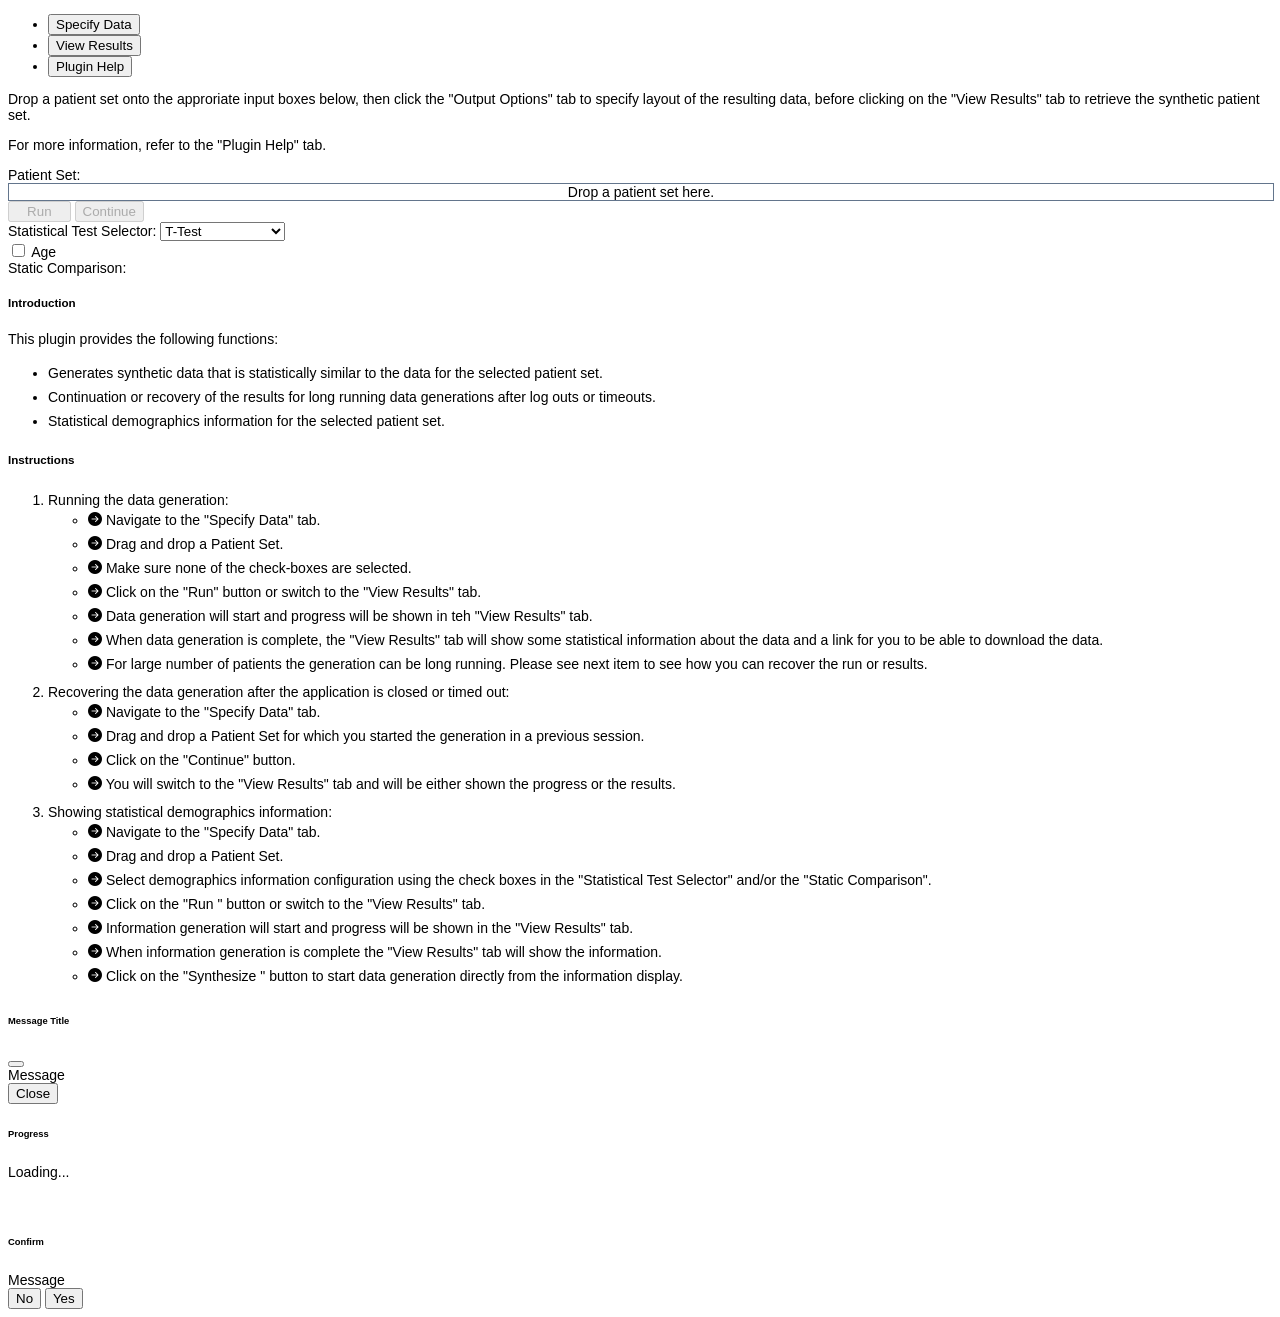
==== plugin/webclient-1.8.x/edu/pitt/dbmi/synth-data/index.html @ c056ba28 "Added comparison stats." ====
<!doctype html>
<html lang="en">
    <head>
        <meta charset="utf-8" />
        <meta name="viewport" content="width=device-width, initial-scale=1" />
        <title>The Synthetic Data Generator (SDG) Plugin</title>
        <link rel="stylesheet"  href="assets/bootstrap/css/bootstrap.min.css" />
        <link rel="stylesheet" href="assets/bootstrap-icons/bootstrap-icons.min.css" />
        <link rel="stylesheet" href="assets/c3code/c3.css" />
        <link rel="stylesheet" href="css/sythndata-main.css" />
        <script src="js/i2b2-loader.js"></script>
        <script src="js/sythndata-main.js"></script>
    </head>
    <body>
        <div class="py-4 px-4">
            <!-- tabs -->
            <ul class="nav nav-tabs mb-4" id="nav-tab" role="tablist">
                <li class="nav-item" role="presentation">
                    <button class="nav-link active" id="nav-data-tab" data-bs-toggle="tab" data-bs-target="#nav-data" type="button" role="tab"  aria-controls="nav-data" aria-selected="true">Specify Data</button>
                </li>
                <li class="nav-item" role="presentation">
                    <button class="nav-link disabled" id="nav-results-tab" data-bs-toggle="tab" data-bs-target="#nav-results" type="button" role="tab" aria-controls="nav-results" aria-selected="false">View Results</button>
                </li>
                <li class="nav-item" role="presentation">
                    <button class="nav-link" id="nav-help-tab" data-bs-toggle="tab" data-bs-target="#nav-help" type="button" role="tab" aria-controls="nav-help" aria-selected="false">Plugin Help</button>
                </li>
            </ul>
            <!-- end of tabs -->
            <!-- tab contents -->
            <div class="tab-content" id="nav-tab-content">
                <div class="tab-pane fade show active" id="nav-data" role="tabpanel" aria-labelledby="nav-data-tab">
                    <div class="row">
                        <div class="col-md-12">
                            <div class="border-bottom">
                                <p>Drop a patient set onto the approriate input boxes below, then click the "Output Options" tab to specify layout of the resulting data, before clicking on the "View Results" tab to retrieve the synthetic patient set.</p>
                                <p>For more information, refer to the "Plugin Help" tab.</p>
                            </div>
                        </div>
                    </div>
                    <div class="row mt-4">
                        <div class="col-8">
                            <form>
                                <div class="row">
                                    <div class="col-12">
                                        <div class="mb-3 p-3 bg-light">
                                            <label class="form-label">Patient Set:</label>
                                            <div class="input-group">
                                                <div class="form-control droptrgt p-2 text-bg-light" id="sythndata-psmaindiv">
                                                    <div id="psmaindiv-content">Drop a patient set here.</div>
                                                </div>
                                                <button class="btn btn-success" id="runQuery" type="button" disabled="disabled">&nbsp;&nbsp;&nbsp;Run&nbsp;&nbsp;&nbsp;</button>
                                                <button class="btn btn-primary" id="continueLast" type="button" disabled="disabled">Continue</button>
                                            </div>
                                        </div>
                                    </div>
                                </div>
                                <div class="row">
                                    <div class="col-4">
                                        <div class="mb-3 p-3 bg-light">
                                            <div class="mb-3">
                                                <label for="statTest" class="form-label fw-bold">Statistical Test Selector:</label>
                                                <select class="form-select" id="statTest" name="statTest" aria-label="Statistical test" >
                                                    <option value="t-test">T-Test</option>
                                                    <option value="chi-squared">Chi-Squared Test</option>
                                                    <option value="ks-test">Ks Test</option>
                                                    <option value="anova-test">ANOVA Test</option>
                                                </select>
                                            </div>
                                            <div class="form-check">
                                                <input class="form-check-input" id="statTestAge" type="checkbox" name="statTestAge" value="age" />
                                                <label class="form-check-label mt-1" for="statTestAge">Age</label>
                                            </div>
                                        </div>
                                    </div>
                                    <div class="col-3">
                                        <div class="p-3 bg-light">
                                            <label class="form-label fw-bold">Static Comparison:</label>
                                            <div id="staticCompCheck"></div>
                                        </div>
                                    </div>
                                </div>
                            </form>
                        </div>
                    </div>
                </div>
                <div class="tab-pane fade" id="nav-results" role="tabpanel" aria-labelledby="nav-results-tab">
                    <div class="row" id="progressStatus" style="display: none;">
                        <div class="col-md-12">
                            <h6>Please wait while the Synthetic Data Server creates your dataset.</h6>
                            <div class="progress" id="dataGenProgress" role="progressbar" aria-label="Generate data progress" aria-valuenow="10" aria-valuemin="0" aria-valuemax="100" style="height: 30px">
                                <div class="progress-bar fw-bold fs-6" id="dataGenProgressBar" style="width: 0">0%</div>
                            </div>
                        </div>
                    </div>
                    <div class="row" id="demographicStatus" style="display: none;">
                        <div class="col-md-12">
                            <h6>Stats about the source data of this query:</h6>
                            <div class="card">
                                <div class="card-header text-center">
                                    <h5 class="m-0" id="patientCounts">N(patients) size = {counts}</h5>
                                </div>
                                <div class="card-body">
                                    <div class="row">
                                        <div class="col-sm-6 pe-4" id="stat-test" style="display: none;">
                                            <h6 class="card-title fw-bold mb-2">Statistical Test</h6>
                                            <div id="stat-test-plot"></div>
                                        </div>
                                        <div class="col-sm-6 ps-4" id="stat-compare" style="display: none;">
                                            <h6 class="card-title fw-bold mb-2">Static Comparison Elements</h6>
                                            <div id="stat-compare-checks"></div>
                                        </div>
                                    </div>
                                </div>
                                <div class="card-footer text-center">
                                    <div class="mb-2" id="synth-actions">
                                        <button class="btn btn-success me-2" id="startSynth">Synthesize</button>
                                        <button class="btn btn-secondary" id="cancelSynth">Cancel</button>
                                    </div>
                                    All n sizes must be at least 100 to synthesize.
                                </div>
                            </div>
                        </div>
                    </div>
                </div>
                <div class="tab-pane fade" id="nav-help" role="tabpanel" aria-labelledby="nav-help-tab">
                    <div class="row">
                        <div class="col-md-12">
                            <h5 class="border-bottom">Introduction</h5>
                            This plugin provides the following functions:
                            <ul class="help-list">
                                <li>Generates synthetic data that is statistically similar to the data for the selected patient set.</li>
                                <li>Continuation or recovery of the results for long running data generations after log outs or timeouts.</li>
                                <li>Statistical demographics information for the selected patient set.</li>
                            </ul>
                        </div>
                    </div>
                    <div class="row">
                        <div class="col-md-12">
                            <h5 class="border-bottom">Instructions</h5>
                            <ol class="help-list">
                                <li>
                                    Running the data generation:
                                    <ul class="list-unstyled">
                                        <li><i class="bi bi-arrow-right-circle-fill text-primary"></i> Navigate to the "Specify Data" tab.</li>
                                        <li><i class="bi bi-arrow-right-circle-fill text-primary"></i> Drag and drop a Patient Set.</li>
                                        <li><i class="bi bi-arrow-right-circle-fill text-primary"></i> Make sure none of the check-boxes are selected.</li>
                                        <li><i class="bi bi-arrow-right-circle-fill text-primary"></i> Click on the "Run" button or switch to the "View Results" tab.</li>
                                        <li><i class="bi bi-arrow-right-circle-fill text-primary"></i> Data generation will start and progress will be shown in teh "View Results" tab.</li>
                                        <li><i class="bi bi-arrow-right-circle-fill text-primary"></i> When data generation is complete, the "View Results" tab will show some statistical information about the data and a link for you to be able to download the data.</li>
                                        <li><i class="bi bi-arrow-right-circle-fill text-primary"></i> For large number of patients the generation can be long running. Please see next item to see how you can recover the run or results.</li>
                                    </ul>
                                </li>
                                <li>
                                    Recovering the data generation after the application is closed or timed out:
                                    <ul class="list-unstyled">
                                        <li><i class="bi bi-arrow-right-circle-fill text-primary"></i> Navigate to the "Specify Data" tab.</li>
                                        <li><i class="bi bi-arrow-right-circle-fill text-primary"></i> Drag and drop a Patient Set for which you started the generation in a previous session.</li>
                                        <li><i class="bi bi-arrow-right-circle-fill text-primary"></i> Click on the "Continue" button.</li>
                                        <li><i class="bi bi-arrow-right-circle-fill text-primary"></i> You will switch to the "View Results" tab and will be either shown the progress or the results.</li>
                                    </ul>
                                </li>
                                <li>
                                    Showing statistical demographics information: 
                                    <ul class="list-unstyled">
                                        <li><i class="bi bi-arrow-right-circle-fill text-primary"></i> Navigate to the "Specify Data" tab.</li>
                                        <li><i class="bi bi-arrow-right-circle-fill text-primary"></i> Drag and drop a Patient Set.</li>
                                        <li><i class="bi bi-arrow-right-circle-fill text-primary"></i> Select demographics information configuration using the check boxes in the "Statistical Test Selector" and/or the "Static Comparison".</li>
                                        <li><i class="bi bi-arrow-right-circle-fill text-primary"></i> Click on the "Run " button or switch to the "View Results" tab.</li>
                                        <li><i class="bi bi-arrow-right-circle-fill text-primary"></i> Information generation will start and progress will be shown in the "View Results" tab.</li>
                                        <li><i class="bi bi-arrow-right-circle-fill text-primary"></i> When information generation is complete the "View Results" tab will show the information.</li>
                                        <li><i class="bi bi-arrow-right-circle-fill text-primary"></i> Click on the "Synthesize " button to start data generation directly from the information display.</li>
                                    </ul>
                                </li>
                            </ol>
                        </div>
                    </div>
                </div>
            </div>
            <!-- end of tab contents -->
        </div>
        <!-- end of page padding -->
        <!-- message modal -->
        <div class="modal fade" id="sythndata-message-modal" tabindex="-1" aria-labelledby="sythndata-message-modal-title" aria-hidden="true">
            <div class="modal-dialog">
                <div class="modal-content">
                    <div class="modal-header">
                        <h6 class="modal-title" id="sythndata-message-modal-title">Message Title</h6>
                        <button type="button" class="btn-close" data-bs-dismiss="modal" aria-label="Close"></button>
                    </div>
                    <div class="modal-body" id="sythndata-message-modal-message">Message</div>
                    <div class="modal-footer">
                        <button type="button" class="btn btn-primary" data-bs-dismiss="modal">Close</button>
                    </div>
                </div>
            </div>
        </div>
        <!-- end of message modal -->
        <!-- progress modal -->
        <div class="modal fade" id="sythndata-progress-modal" data-bs-backdrop="static" tabindex="-1" aria-labelledby="sythndata-progress-modal-title" aria-hidden="true">
            <div class="modal-dialog">
                <div class="modal-content">
                    <div class="modal-header">
                        <h6 class="modal-title" id="sythndata-progress-modal-title">Progress</h6>
                    </div>
                    <div class="modal-body">
                        <div class="text-center">
                            <div class="spinner-border text-primary" style="width: 3rem; height: 3rem;" role="status">
                                <span class="visually-hidden">Loading...</span>
                            </div>
                        </div>
                    </div>
                </div>
            </div>
        </div>
        <!-- end of progress modal -->
        <!-- confirm modal -->
        <div class="modal fade" id="sythndata-confirm-modal" data-bs-backdrop="static" tabindex="-1" aria-labelledby="sythndata-confirm-modal-title" aria-hidden="true">
            <div class="modal-dialog">
                <div class="modal-content">
                    <div class="modal-header">
                        <h6 class="modal-title" id="sythndata-confirm-modal-title">Confirm</h6>
                    </div>
                    <div class="modal-body" id="sythndata-confirm-modal-message">Message</div>
                    <div class="modal-footer">
                        <button id="modal-btn-no" type="button" class="btn btn-success" data-bs-dismiss="modal">No</button>
                        <button id="modal-btn-yes" type="button" class="btn btn-danger" data-bs-dismiss="modal" onclick="i2b2.sythndata.runQuery();">Yes</button>
                    </div>
                </div>
            </div>
        </div>
        <!-- end of confirm modal -->
        <script src="assets/jquery/jquery-3.6.3.min.js"></script>
        <script src="assets/bootstrap/js/bootstrap.bundle.min.js"></script>
        <script src="assets/d3code/d3.v3.js"></script>
        <script src="assets/c3code/c3.js"></script>
        <script src="js/sythndata-charts.js"></script>
    </body>
</html>
---- plugin/webclient-1.8.x/edu/pitt/dbmi/synth-data/assets/c3code/c3.css ----
/*-- Chart --*/

.c3 svg {
  font: 10px sans-serif;
}
.c3 path, .c3 line {
  fill: none;
  stroke: #000;
}
.c3 text {
  -webkit-user-select: none;
     -moz-user-select: none;
          user-select: none;
}

.c3-legend-item-tile,
.c3-xgrid-focus,
.c3-ygrid,
.c3-event-rect,
.c3-bars path {
  shape-rendering: crispEdges;
}

.c3-chart-arc path {
  stroke: #fff;

}
.c3-chart-arc text {
  fill: #fff;
  font-size: 13px;
}

/*-- Axis --*/

.c3-axis-x .tick {
}
.c3-axis-x-label {
}

.c3-axis-y .tick {
}
.c3-axis-y-label {
}

.c3-axis-y2 .tick {
}
.c3-axis-y2-label {
}

/*-- Grid --*/

.c3-grid line {
  stroke: #aaa;
}
.c3-grid text {
  fill: #aaa;
}
.c3-xgrid, .c3-ygrid {
  stroke-dasharray: 3 3;
}
.c3-xgrid-focus {
}

/*-- Text on Chart --*/

.c3-text {
}

.c3-text.c3-empty {
  fill: #808080;
  font-size: 2em;
}

/*-- Line --*/

.c3-line {
  stroke-width: 1px;
}
/*-- Point --*/

.c3-circle._expanded_ {
  stroke-width: 1px;
  stroke: white;
}
.c3-selected-circle {
  fill: white;
  stroke-width: 2px;
}

/*-- Bar --*/

.c3-bar {
  stroke-width: 0;
}
.c3-bar._expanded_ {
  fill-opacity: 0.75;
}

/*-- Arc --*/

.c3-chart-arcs-title {
  font-size: 1.3em;
}

/*-- Focus --*/

.c3-target.c3-focused {
  opacity: 1;
}
.c3-target.c3-focused path.c3-line, .c3-target.c3-focused path.c3-step {
  stroke-width: 2px;
}
.c3-target.c3-defocused {
  opacity: 0.3 !important;
}


/*-- Region --*/

.c3-region {
  fill: steelblue;
  fill-opacity: .1;
}

/*-- Brush --*/

.c3-brush .extent {
  fill-opacity: .1;
}

/*-- Select - Drag --*/

.c3-dragarea {
}

/*-- Legend --*/

.c3-legend-item {
  font-size: 12px;
}

.c3-legend-background {
  opacity: 0.75;
  fill: white;
  stroke: lightgray;
  stroke-width: 1
}

/*-- Tooltip --*/

.c3-tooltip-container {
  z-index: 10;
}
.c3-tooltip {
  border-collapse:collapse;
  border-spacing:0;
  background-color:#fff;
  empty-cells:show;
  -webkit-box-shadow: 7px 7px 12px -9px rgb(119,119,119);
     -moz-box-shadow: 7px 7px 12px -9px rgb(119,119,119);
          box-shadow: 7px 7px 12px -9px rgb(119,119,119);
  opacity: 0.9;
}
.c3-tooltip tr {
  border:1px solid #CCC;
}
.c3-tooltip th {
  background-color: #aaa;
  font-size:14px;
  padding:2px 5px;
  text-align:left;
  color:#FFF;
}
.c3-tooltip td {
  font-size:13px;
  padding: 3px 6px;
  background-color:#fff;
  border-left:1px dotted #999;
}
.c3-tooltip td > span {
  display: inline-block;
  width: 10px;
  height: 10px;
  margin-right: 6px;
}
.c3-tooltip td.value{
  text-align: right;
}

.c3-area {
  stroke-width: 0;
  opacity: 0.2;
}

.c3-chart-arcs .c3-chart-arcs-background {
  fill: #e0e0e0;
  stroke: none;
}
.c3-chart-arcs .c3-chart-arcs-gauge-unit {
  fill: #000;
  font-size: 16px;
}
.c3-chart-arcs .c3-chart-arcs-gauge-max {
  fill: #777;
}
.c3-chart-arcs .c3-chart-arcs-gauge-min {
  fill: #777;
}

.c3-chart-arc .c3-gauge-value {
  fill: #000;
/*  font-size: 28px !important;*/
}
---- plugin/webclient-1.8.x/edu/pitt/dbmi/synth-data/css/sythndata-main.css ----
body, td, p {
    font-family: "Roboto", "Helvetica", "Arial", sans-serif;
    font-weight: 500;
    font-size: 14px;
    line-height: 16px;
}

.nav-tabs {
    --bs-nav-tabs-border-width: 3px;
    --bs-nav-tabs-border-color: #e18a07;
    --bs-nav-tabs-link-hover-border-color: #e9ecef #e9ecef #e18a07;
    --bs-nav-tabs-link-active-border-color: #e18a07 #e18a07 #fff;
}

.help-list li {
  padding-top: 0.25rem !important;
  padding-bottom: 0.25rem !important;
}

div.droptrgt {
    text-align:center;
    border: 1px solid #63758C;
    width: 100%;
    overflow: hidden;
    background-color: #fff;
}
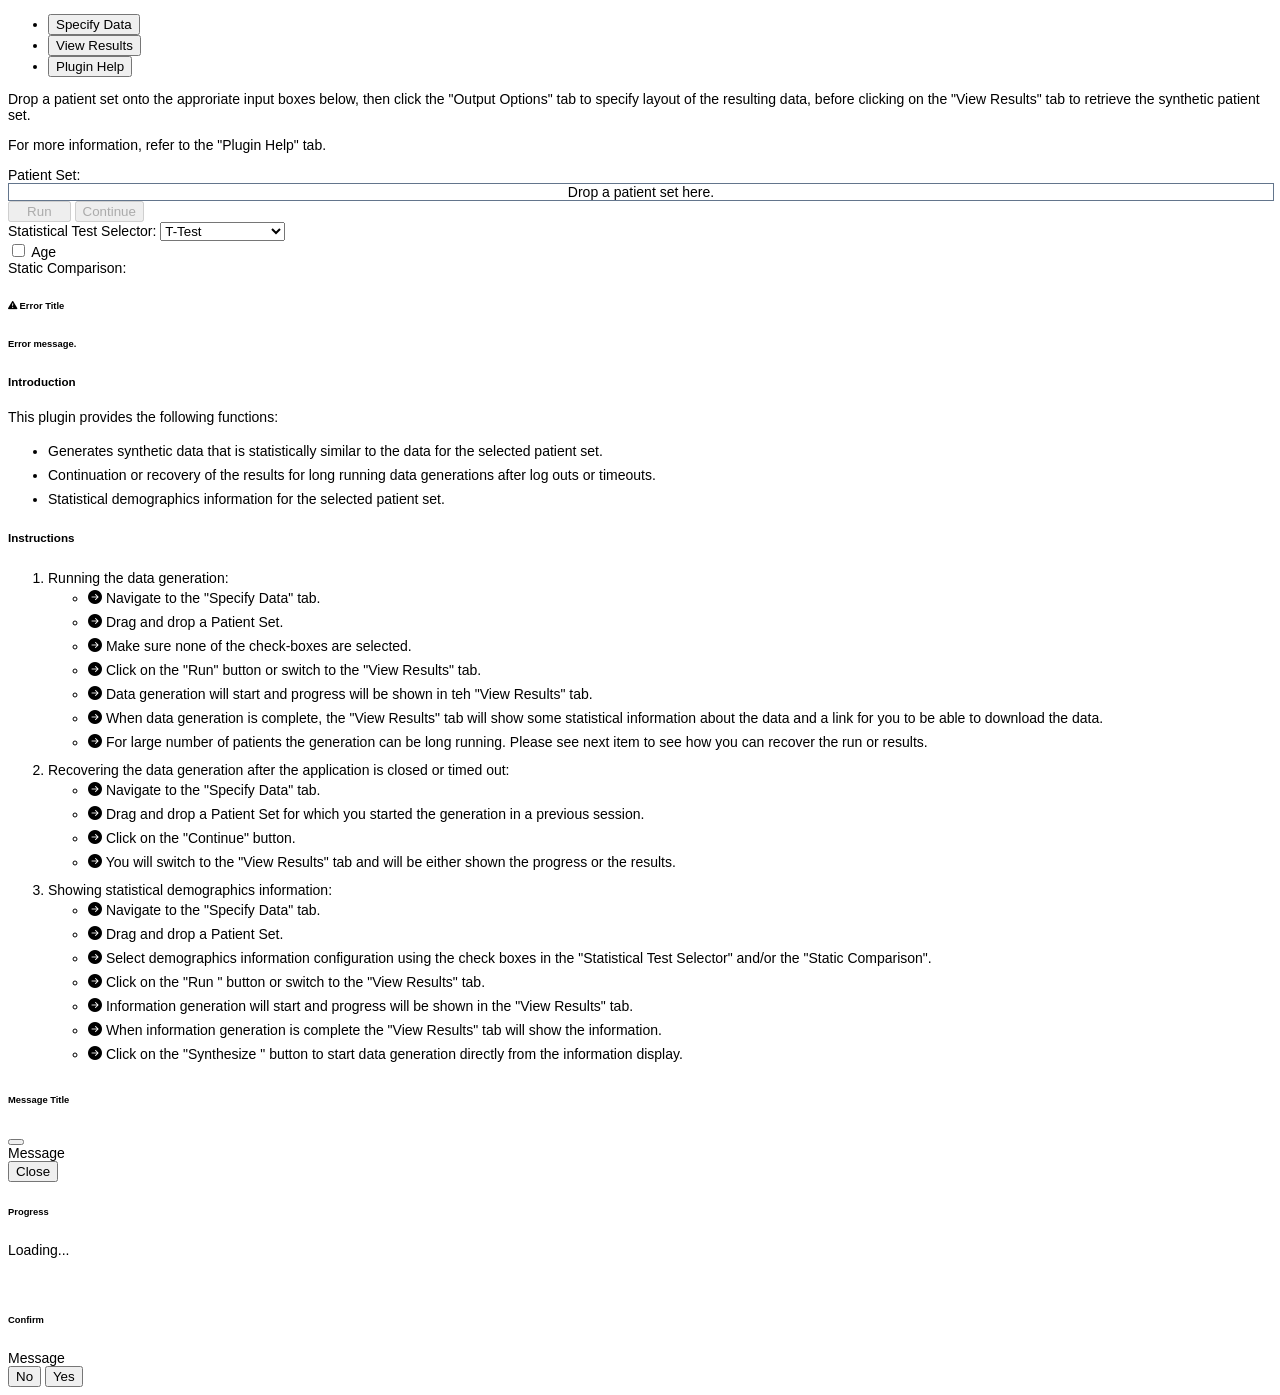
==== commit 6c9a1593: "Added error status view." ====
--- a/plugin/webclient-1.8.x/edu/pitt/dbmi/synth-data/index.html
+++ b/plugin/webclient-1.8.x/edu/pitt/dbmi/synth-data/index.html
@@ -87,9 +87,10 @@
                     <div class="row" id="progressStatus" style="display: none;">
                         <div class="col-md-12">
                             <h6>Please wait while the Synthetic Data Server creates your dataset.</h6>
-                            <div class="progress" id="dataGenProgress" role="progressbar" aria-label="Generate data progress" aria-valuenow="10" aria-valuemin="0" aria-valuemax="100" style="height: 30px">
-                                <div class="progress-bar fw-bold fs-6" id="dataGenProgressBar" style="width: 0">0%</div>
-                            </div>
+                            <div class="progress" id="dataGenProgress" role="progressbar" aria-label="Generate data progress" aria-valuenow="0" aria-valuemin="0" aria-valuemax="100" style="height: 30px;">
+                                <div class="progress-bar bg-primary fw-bold fs-6" id="dataGenProgressBar" style="width: 0%"></div>
+                            </div>
+                            <div id="progressStep"></div>
                         </div>
                     </div>
                     <div class="row" id="demographicStatus" style="display: none;">
@@ -117,6 +118,16 @@
                                         <button class="btn btn-secondary" id="cancelSynth">Cancel</button>
                                     </div>
                                     All n sizes must be at least 100 to synthesize.
+                                </div>
+                            </div>
+                        </div>
+                    </div>
+                    <div class="row" id="errorStatus">
+                        <div class="col-md-6 mx-auto">
+                            <div class="card border-danger mb-4">
+                                <h6 class="card-header text-bg-danger"><i class="bi bi-exclamation-triangle-fill"></i> <span id="errorTitle">Error Title</span></h6>
+                                <div class="card-body">
+                                    <h6 class="card-title" id="errorMessage">Error message.</h6>
                                 </div>
                             </div>
                         </div>
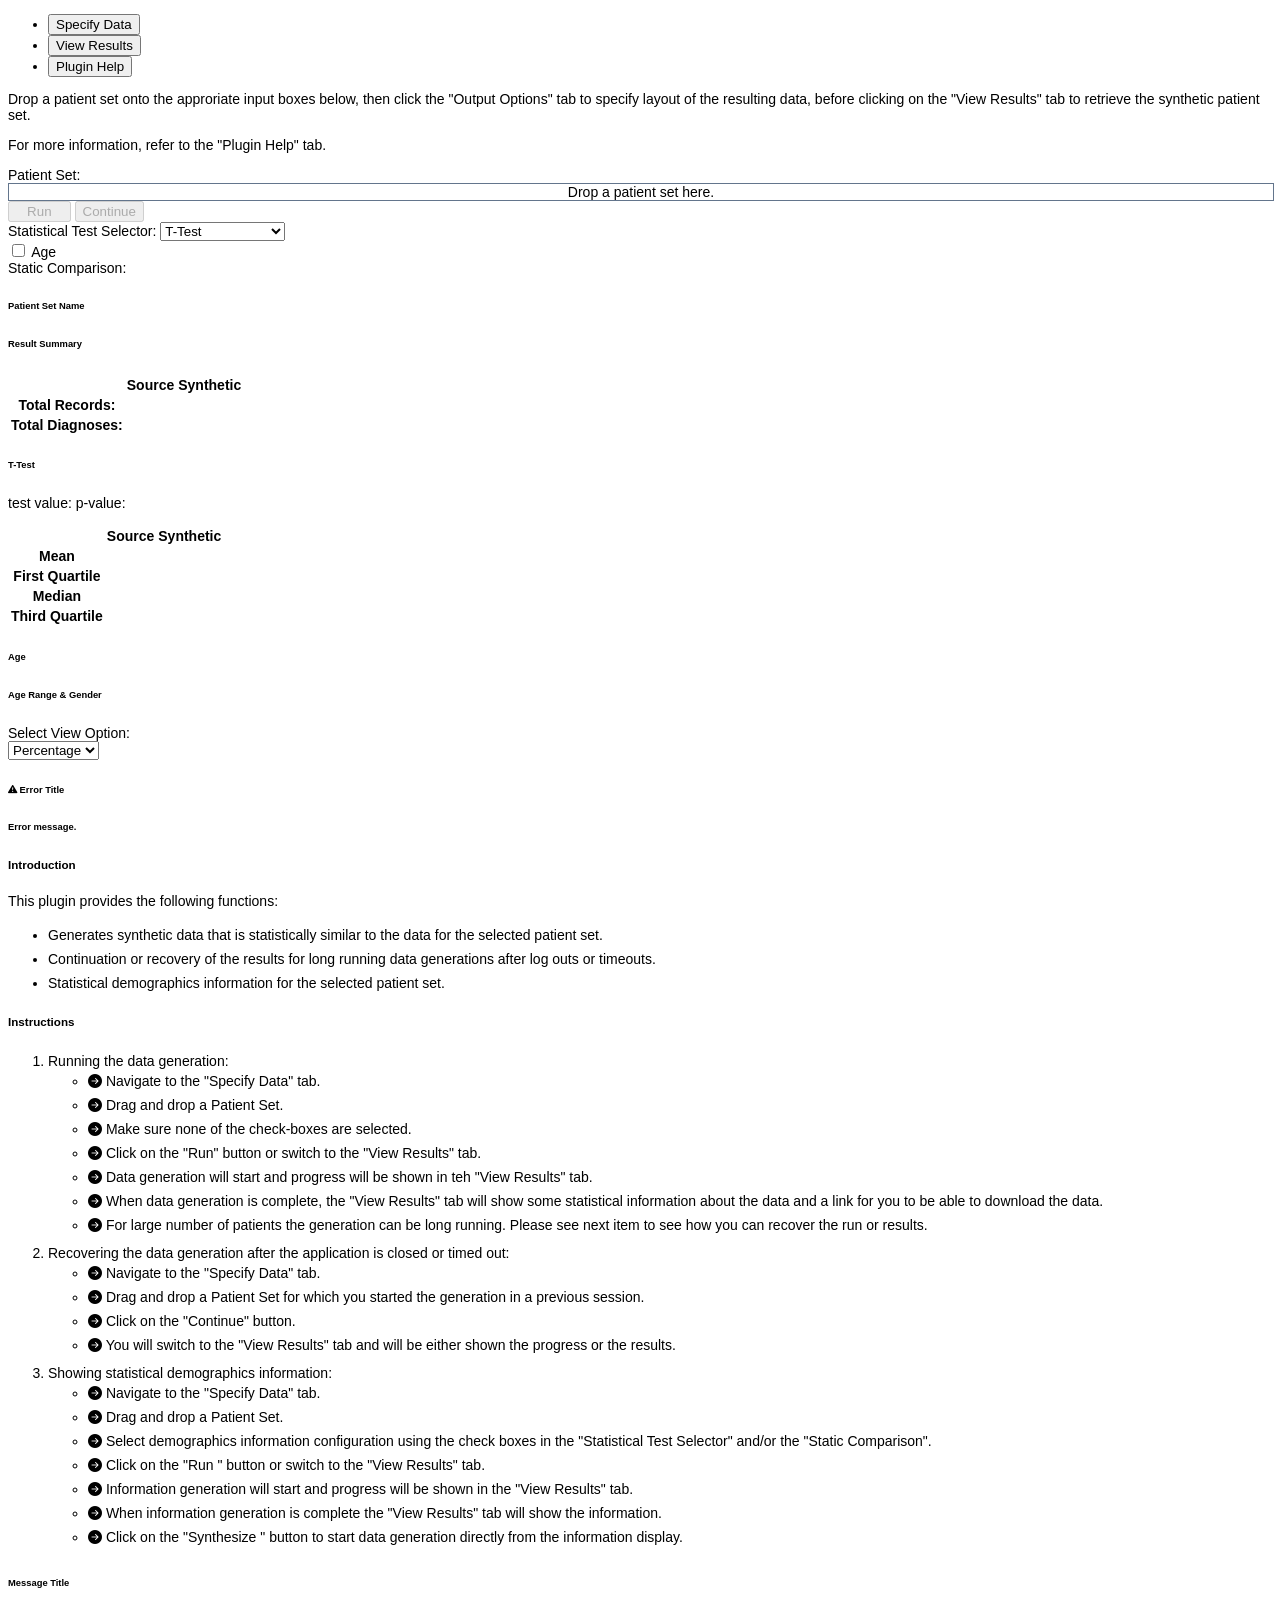
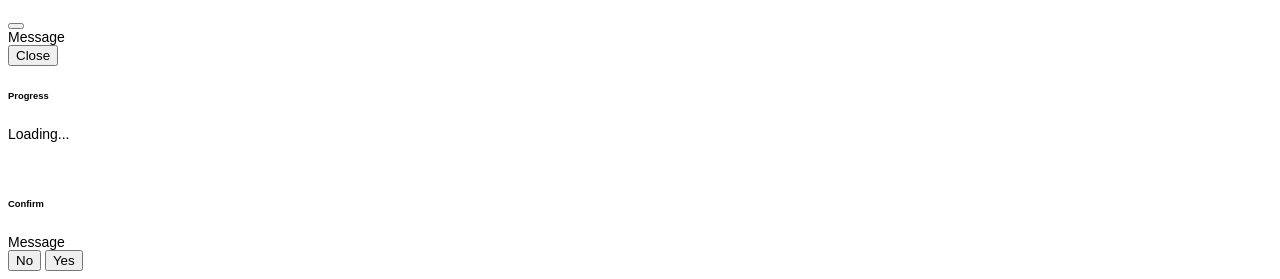
==== commit 60153727: "Add results summary and age stats summary." ====
--- a/plugin/webclient-1.8.x/edu/pitt/dbmi/synth-data/index.html
+++ b/plugin/webclient-1.8.x/edu/pitt/dbmi/synth-data/index.html
@@ -84,6 +84,7 @@
                     </div>
                 </div>
                 <div class="tab-pane fade" id="nav-results" role="tabpanel" aria-labelledby="nav-results-tab">
+                    <!-- progress status -->
                     <div class="row" id="progressStatus" style="display: none;">
                         <div class="col-md-12">
                             <h6>Please wait while the Synthetic Data Server creates your dataset.</h6>
@@ -93,6 +94,8 @@
                             <div id="progressStep"></div>
                         </div>
                     </div>
+                    <!-- end of progress status -->
+                    <!-- demographic status -->
                     <div class="row" id="demographicStatus" style="display: none;">
                         <div class="col-md-12">
                             <h6>Stats about the source data of this query:</h6>
@@ -122,6 +125,130 @@
                             </div>
                         </div>
                     </div>
+                    <!-- end of demographic status -->
+                    <!-- synthetic data gen status -->
+                    <div id="synthDataGenStatus">
+                        <h6 class="border-bottom fw-bold pb-2 mb-4" id="patientSetName">Patient Set Name</h6>
+                        <div class="container text-center">
+                            <!-- "result summary" and "t-test" -->
+                            <div class="row">
+                                <div class="col-md-4">
+                                    <!-- result summary -->
+                                    <div class="card border-success mb-4">
+                                        <h6 class="card-header text-bg-success">Result Summary</h6>
+                                        <div class="card-body">
+                                            <table class="table table-sm table-striped">
+                                                <thead>
+                                                    <tr>
+                                                        <th scope="col"></th>
+                                                        <th scope="col">Source</th>
+                                                        <th scope="col">Synthetic</th>
+                                                    </tr>
+                                                </thead>
+                                                <tbody class="table-group-divider">
+                                                    <tr>
+                                                        <th scope="row">Total Records:</th>
+                                                        <td id="totalSourceRecords"></td>
+                                                        <td id="totalSyntheticRecords"></td>
+                                                    </tr>
+                                                    <tr>
+                                                        <th scope="row">Total Diagnoses:</th>
+                                                        <td id="sourceCodesTotals"></td>
+                                                        <td id="syntheticCodesTotals"></td>
+                                                    </tr>
+                                                </tbody>
+                                            </table>
+                                        </div>
+                                    </div>
+                                    <!-- end of result summary -->
+                                </div>
+                                <div class="col-md-4" id="tTestView">
+                                    <!-- t-test -->
+                                    <div class="card border-success mb-4">
+                                        <h6 class="card-header text-bg-success">T-Test</h6>
+                                        <div class="card-body">
+                                            <p>
+                                                <span class="fw-bold" id="stTestValue">test value</span>:&nbsp;<span id="tTestResultField"></span><span class="fw-bold ms-4">p-value: </span><span id="pValue"></span>
+                                            </p>
+                                            <table class="table table-sm table-striped">
+                                                <thead>
+                                                    <tr>
+                                                        <th scope="col"></th>
+                                                        <th scope="col">Source</th>
+                                                        <th scope="col">Synthetic</th>
+                                                    </tr>
+                                                </thead>
+                                                <tbody class="table-group-divider">
+                                                    <tr>
+                                                        <th scope="row">Mean</th>
+                                                        <td id="meanSource"></td>
+                                                        <td id="meanSynth"></td>
+                                                    </tr>
+                                                    <tr>
+                                                        <th scope="row">First Quartile</th>
+                                                        <td id="firstQuartSource"></td>
+                                                        <td id="firstQuartSynth"></td>
+                                                    </tr>
+                                                    <tr>
+                                                        <th scope="row">Median</th>
+                                                        <td id="medianSource"></td>
+                                                        <td id="medianSynth"></td>
+                                                    </tr>
+                                                    <tr>
+                                                        <th scope="row">Third Quartile</th>
+                                                        <td id="thirdQuartSource"></td>
+                                                        <td id="thirdQuartSynth"></td>
+                                                    </tr>
+                                                </tbody>
+                                            </table>
+                                        </div>
+                                    </div>
+                                    <!-- end of t-test -->
+                                </div>
+                            </div>
+                            <!-- end of "result summary" and "t-test" -->
+                            <!-- "age" and "age range & gender" -->
+                            <div class="row">
+                                <div class="col">
+                                    <!-- "age" -->
+                                    <div class="card border-primary mb-4" style="max-width: 45rem;">
+                                        <h6 class="card-header text-bg-primary">Age</h6>
+                                        <div class="card-body text-center">
+                                            <div class="mb-3" id="ageBoxAndWhiskerPlotSource"></div>
+                                            <div id="ageBoxAndWhiskerPlotSynth"></div>
+                                        </div>
+                                    </div>
+                                    <!-- end of "age" -->
+                                </div>
+                            </div>
+                            <div class="row">
+                                <div class="col">
+                                    <!-- "age range & gender" -->
+                                    <div class="card border-primary mb-4" style="max-width: 50rem;">
+                                        <h6 class="card-header text-bg-primary">Age Range & Gender</h6>
+                                        <div class="card-body text-center">
+                                            <div class="row g-2 align-items-center mb-4">
+                                                <div class="col-auto">
+                                                    <label for="ageRangeGenderOption" class="form-label mt-2">Select View Option:</label>
+                                                </div>
+                                                <div class="col-auto">
+                                                    <select id="ageRangeGenderOption" class="form-select form-select-sm" aria-label="View option">
+                                                        <option value="Percentage" selected>Percentage</option>
+                                                        <option value="Count">Count</option>
+                                                    </select>
+                                                </div>
+                                            </div>
+                                            <div id="pyramidCombined"></div>
+                                        </div>
+                                    </div>
+                                    <!-- end of "age range & gender" -->
+                                </div>
+                            </div>
+                            <!-- end of "age" and "age range & gender" -->
+                        </div>
+                    </div>
+                    <!-- synthetic data gen status -->
+                    <!-- error status -->
                     <div class="row" id="errorStatus">
                         <div class="col-md-6 mx-auto">
                             <div class="card border-danger mb-4">
@@ -132,6 +259,7 @@
                             </div>
                         </div>
                     </div>
+                    <!-- end of error status -->
                 </div>
                 <div class="tab-pane fade" id="nav-help" role="tabpanel" aria-labelledby="nav-help-tab">
                     <div class="row">
--- a/plugin/webclient-1.8.x/edu/pitt/dbmi/synth-data/css/sythndata-main.css
+++ b/plugin/webclient-1.8.x/edu/pitt/dbmi/synth-data/css/sythndata-main.css
@@ -13,8 +13,8 @@
 }
 
 .help-list li {
-  padding-top: 0.25rem !important;
-  padding-bottom: 0.25rem !important;
+    padding-top: 0.25rem !important;
+    padding-bottom: 0.25rem !important;
 }
 
 div.droptrgt {
@@ -23,4 +23,41 @@
     width: 100%;
     overflow: hidden;
     background-color: #fff;
+}
+
+.c3-xgrid-line.gridSource line {
+    stroke-dasharray: 3 3;
+    stroke: lightblue;
+}
+
+.c3-xgrid-line.gridSynth line {
+    stroke-dasharray: 3 3;
+    stroke: rgb(244, 194, 102);
+}
+
+.c3-xgrid-line.gridQSource line {
+    stroke-dasharray: 2 10;
+    stroke: lightblue;
+}
+
+.c3-xgrid-line.gridQSynth line {
+    stroke-dasharray: 2 10;
+    stroke: rgb(244, 194, 102);
+}
+
+.c3-axis-x-label {
+    font-size: medium;
+}
+
+.c3-grid text {
+    font-size: small;
+}
+
+.c3-grid.gridBW text {
+    fill: #000;
+}
+
+.c3-xgrid-line.gridBW line {
+    stroke-dasharray: 2 10;
+    stroke: rgb(23, 23, 23);
 }
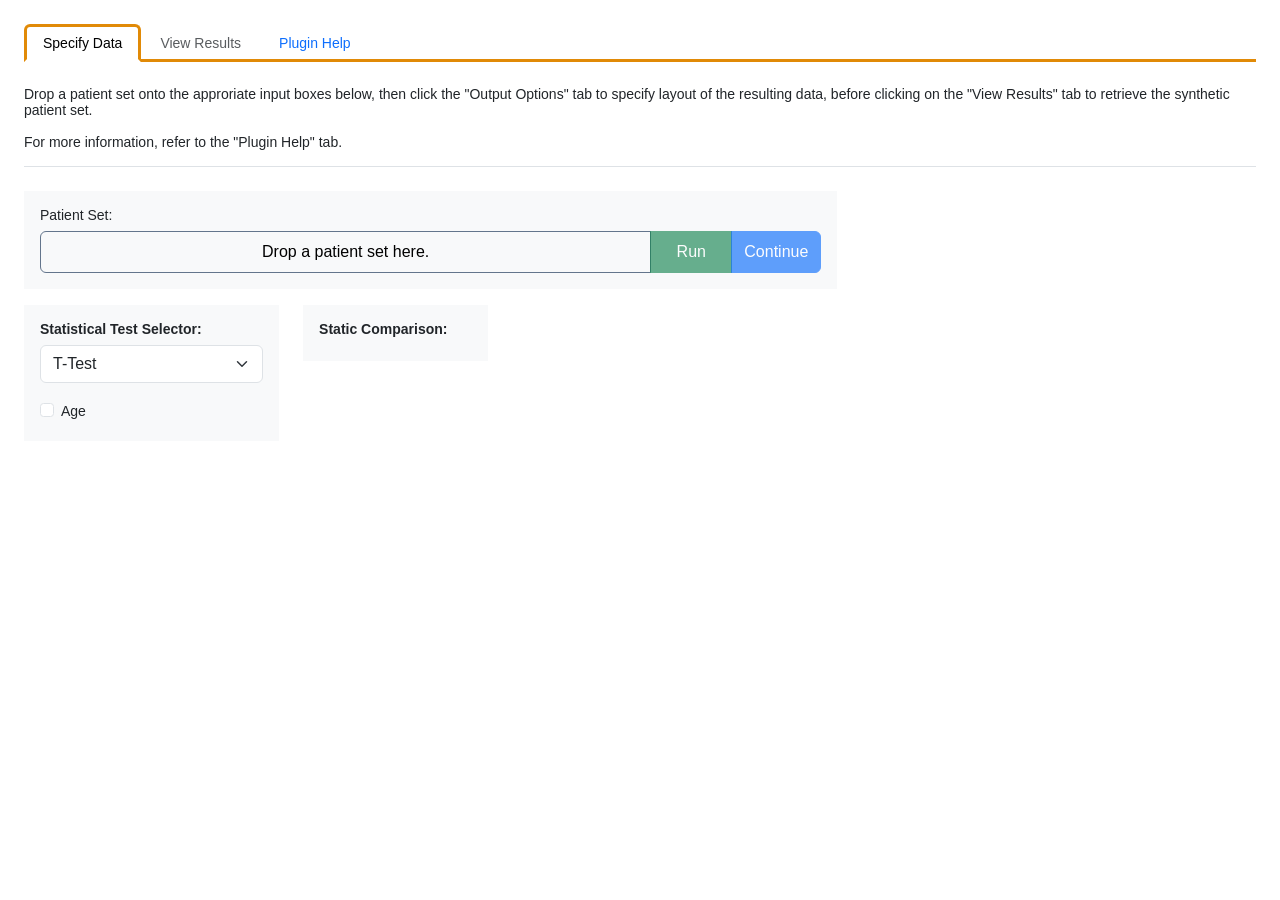
==== commit 34c132db: "Add comparison charts." ====
--- a/plugin/webclient-1.8.x/edu/pitt/dbmi/synth-data/index.html
+++ b/plugin/webclient-1.8.x/edu/pitt/dbmi/synth-data/index.html
@@ -128,124 +128,174 @@
                     <!-- end of demographic status -->
                     <!-- synthetic data gen status -->
                     <div id="synthDataGenStatus">
-                        <h6 class="border-bottom fw-bold pb-2 mb-4" id="patientSetName">Patient Set Name</h6>
-                        <div class="container text-center">
-                            <!-- "result summary" and "t-test" -->
-                            <div class="row">
-                                <div class="col-md-4">
-                                    <!-- result summary -->
-                                    <div class="card border-success mb-4">
-                                        <h6 class="card-header text-bg-success">Result Summary</h6>
-                                        <div class="card-body">
-                                            <table class="table table-sm table-striped">
-                                                <thead>
-                                                    <tr>
-                                                        <th scope="col"></th>
-                                                        <th scope="col">Source</th>
-                                                        <th scope="col">Synthetic</th>
-                                                    </tr>
-                                                </thead>
-                                                <tbody class="table-group-divider">
-                                                    <tr>
-                                                        <th scope="row">Total Records:</th>
-                                                        <td id="totalSourceRecords"></td>
-                                                        <td id="totalSyntheticRecords"></td>
-                                                    </tr>
-                                                    <tr>
-                                                        <th scope="row">Total Diagnoses:</th>
-                                                        <td id="sourceCodesTotals"></td>
-                                                        <td id="syntheticCodesTotals"></td>
-                                                    </tr>
-                                                </tbody>
-                                            </table>
-                                        </div>
-                                    </div>
-                                    <!-- end of result summary -->
-                                </div>
-                                <div class="col-md-4" id="tTestView">
-                                    <!-- t-test -->
-                                    <div class="card border-success mb-4">
-                                        <h6 class="card-header text-bg-success">T-Test</h6>
-                                        <div class="card-body">
-                                            <p>
-                                                <span class="fw-bold" id="stTestValue">test value</span>:&nbsp;<span id="tTestResultField"></span><span class="fw-bold ms-4">p-value: </span><span id="pValue"></span>
-                                            </p>
-                                            <table class="table table-sm table-striped">
-                                                <thead>
-                                                    <tr>
-                                                        <th scope="col"></th>
-                                                        <th scope="col">Source</th>
-                                                        <th scope="col">Synthetic</th>
-                                                    </tr>
-                                                </thead>
-                                                <tbody class="table-group-divider">
-                                                    <tr>
-                                                        <th scope="row">Mean</th>
-                                                        <td id="meanSource"></td>
-                                                        <td id="meanSynth"></td>
-                                                    </tr>
-                                                    <tr>
-                                                        <th scope="row">First Quartile</th>
-                                                        <td id="firstQuartSource"></td>
-                                                        <td id="firstQuartSynth"></td>
-                                                    </tr>
-                                                    <tr>
-                                                        <th scope="row">Median</th>
-                                                        <td id="medianSource"></td>
-                                                        <td id="medianSynth"></td>
-                                                    </tr>
-                                                    <tr>
-                                                        <th scope="row">Third Quartile</th>
-                                                        <td id="thirdQuartSource"></td>
-                                                        <td id="thirdQuartSynth"></td>
-                                                    </tr>
-                                                </tbody>
-                                            </table>
-                                        </div>
-                                    </div>
-                                    <!-- end of t-test -->
-                                </div>
-                            </div>
-                            <!-- end of "result summary" and "t-test" -->
-                            <!-- "age" and "age range & gender" -->
-                            <div class="row">
-                                <div class="col">
-                                    <!-- "age" -->
-                                    <div class="card border-primary mb-4" style="max-width: 45rem;">
-                                        <h6 class="card-header text-bg-primary">Age</h6>
-                                        <div class="card-body text-center">
-                                            <div class="mb-3" id="ageBoxAndWhiskerPlotSource"></div>
-                                            <div id="ageBoxAndWhiskerPlotSynth"></div>
-                                        </div>
-                                    </div>
-                                    <!-- end of "age" -->
-                                </div>
-                            </div>
-                            <div class="row">
-                                <div class="col">
-                                    <!-- "age range & gender" -->
-                                    <div class="card border-primary mb-4" style="max-width: 50rem;">
-                                        <h6 class="card-header text-bg-primary">Age Range & Gender</h6>
-                                        <div class="card-body text-center">
-                                            <div class="row g-2 align-items-center mb-4">
-                                                <div class="col-auto">
-                                                    <label for="ageRangeGenderOption" class="form-label mt-2">Select View Option:</label>
-                                                </div>
-                                                <div class="col-auto">
-                                                    <select id="ageRangeGenderOption" class="form-select form-select-sm" aria-label="View option">
-                                                        <option value="Percentage" selected>Percentage</option>
-                                                        <option value="Count">Count</option>
-                                                    </select>
-                                                </div>
-                                            </div>
-                                            <div id="pyramidCombined"></div>
-                                        </div>
-                                    </div>
-                                    <!-- end of "age range & gender" -->
-                                </div>
-                            </div>
-                            <!-- end of "age" and "age range & gender" -->
-                        </div>
+                        <nav class="navbar bg-body-secondary mb-4">
+                            <div class="container-fluid">
+                                <span class="navbar-brand">Synthetic Data Generation Results</span>
+                                <a class="btn btn-success" id="downloadSynthData" href=""><i class="bi bi-file-arrow-down"></i> Download Synthetic Data Tables</a>
+                            </div>
+                        </nav>
+                        <!-- data generation summary -->
+                        <div class="row">
+                            <div class="col">
+                                <!-- result summary -->
+                                <div class="card border-success mb-3" style="width: 28em; min-width: 28em;">
+                                    <h6 class="card-header text-bg-success">Result Summary</h6>
+                                    <div class="card-body">
+                                        <table class="table table-sm table-striped">
+                                            <thead>
+                                                <tr>
+                                                    <th scope="col"></th>
+                                                    <th scope="col">Source</th>
+                                                    <th scope="col">Synthetic</th>
+                                                </tr>
+                                            </thead>
+                                            <tbody class="table-group-divider">
+                                                <tr>
+                                                    <th scope="row">Total Records:</th>
+                                                    <td id="totalSourceRecords"></td>
+                                                    <td id="totalSyntheticRecords"></td>
+                                                </tr>
+                                                <tr>
+                                                    <th scope="row">Total Diagnoses:</th>
+                                                    <td id="sourceCodesTotals"></td>
+                                                    <td id="syntheticCodesTotals"></td>
+                                                </tr>
+                                            </tbody>
+                                        </table>
+                                    </div>
+                                </div>
+                                <!-- end of result summary -->
+                                <!-- t-test -->
+                                <div class="card border-success mb-4" id="tTestView" style="width: 28em; min-width: 28em;">
+                                    <h6 class="card-header text-bg-success">T-Test</h6>
+                                    <div class="card-body">
+                                        <p>
+                                            <span class="fw-bold" id="stTestValue">test value</span>:&nbsp;<span id="tTestResultField"></span><span class="fw-bold ms-4">p-value: </span><span id="pValue"></span>
+                                        </p>
+                                        <table class="table table-sm table-striped">
+                                            <thead>
+                                                <tr>
+                                                    <th scope="col"></th>
+                                                    <th scope="col">Source</th>
+                                                    <th scope="col">Synthetic</th>
+                                                </tr>
+                                            </thead>
+                                            <tbody class="table-group-divider">
+                                                <tr>
+                                                    <th scope="row">Mean</th>
+                                                    <td id="meanSource"></td>
+                                                    <td id="meanSynth"></td>
+                                                </tr>
+                                                <tr>
+                                                    <th scope="row">First Quartile</th>
+                                                    <td id="firstQuartSource"></td>
+                                                    <td id="firstQuartSynth"></td>
+                                                </tr>
+                                                <tr>
+                                                    <th scope="row">Median</th>
+                                                    <td id="medianSource"></td>
+                                                    <td id="medianSynth"></td>
+                                                </tr>
+                                                <tr>
+                                                    <th scope="row">Third Quartile</th>
+                                                    <td id="thirdQuartSource"></td>
+                                                    <td id="thirdQuartSynth"></td>
+                                                </tr>
+                                            </tbody>
+                                        </table>
+                                    </div>
+                                </div>
+                                <!-- end of t-test -->
+                            </div>
+                            <div class="col">
+                                <!-- "age" -->
+                                <div class="card border-success mb-4" style="max-width: 46em; min-width: 46em;">
+                                    <h6 class="card-header text-bg-success">Age</h6>
+                                    <div class="card-body text-center">
+                                        <div class="mb-3" id="ageBoxAndWhiskerPlotSource"></div>
+                                        <div id="ageBoxAndWhiskerPlotSynth"></div>
+                                    </div>
+                                </div>
+                                <!-- end of "age" -->
+                            </div>
+                        </div>
+                        <!-- end of data generation summary -->
+                        <!-- view options for comparison charts -->
+                        <nav class="navbar bg-body-secondary mb-4">
+                            <div class="container-fluid">
+                                <span class="navbar-brand">Comparison Charts</span>
+                                <div class="row g-2 align-items-center">
+                                    <div class="col-auto">
+                                        <label for="compViewOptions" class="form-label mt-2 fs-6">Select View Option:</label>
+                                    </div>
+                                    <div class="col-auto">
+                                        <select id="compViewOptions" class="form-select form-select-sm" aria-label="View option">
+                                            <option value="Percentage" selected>Percentage</option>
+                                            <option value="Count">Count</option>
+                                        </select>
+                                    </div>
+                                </div>
+                            </div>
+                        </nav>
+                        <!-- end of view options for comparison charts -->
+                        <!-- age statistics -->
+                        <div class="row">
+                            <div class="col-lg-12">
+                                <!-- "age range & gender" -->
+                                <div class="card border-primary mb-4" style="max-width: 52em; min-width: 52em;">
+                                    <h6 class="card-header text-bg-primary">Age Range & Gender</h6>
+                                    <div class="card-body">
+                                        <div id="pyramidCombined"></div>
+                                    </div>
+                                </div>
+                                <!-- end of  "age range & gender" -->
+                            </div>
+                        </div>
+                        <div class="row">
+                            <div class="col-lg-6">
+                                <!-- race -->
+                                <div class="card border-primary mb-4" style="max-width: 37em; min-width: 37em;">
+                                    <h6 class="card-header text-bg-primary">Race</h6>
+                                    <div class="card-body">
+                                        <div id="raceCompChart"></div>
+                                    </div>
+                                </div>
+                                <!-- end of race -->
+                            </div>
+                            <div class="col-lg-6">
+                                <!-- ethnicity -->
+                                <div class="card border-primary mb-4" style="max-width: 37em; min-width: 37em;">
+                                    <h6 class="card-header text-bg-primary">Ethnicity HISP</h6>
+                                    <div class="card-body">
+                                        <div id="ethnicityCompChart"></div>
+                                    </div>
+                                </div>
+                                <!-- end of ethnicity -->
+                            </div>
+                        </div>
+                        <div class="row">
+                            <div class="col-lg-6">
+                                <!-- zip codes -->
+                                <div class="card border-primary mb-4" style="max-width: 37em; min-width: 37em;">
+                                    <h6 class="card-header text-bg-primary">Zip Codes</h6>
+                                    <div class="card-body">
+                                        <div id="zipCodesCompChart"></div>
+                                    </div>
+                                </div>
+                                <!-- end of zip codes -->
+                            </div>
+                            <div class="col-lg-6">
+                                <!-- top ICD codes -->
+                                <div class="card border-primary mb-4" style="max-width: 37em; min-width: 37em;">
+                                    <h6 class="card-header text-bg-primary">Top ICD Codes</h6>
+                                    <div class="card-body">
+                                        <div id="topICDCodesCompChart"></div>
+                                    </div>
+                                </div>
+                                <!-- end of top ICD codes -->
+                            </div>
+                        </div>
+                        <!-- end of age statistics -->
                     </div>
                     <!-- synthetic data gen status -->
                     <!-- error status -->
--- a/plugin/webclient-1.8.x/edu/pitt/dbmi/synth-data/css/sythndata-main.css
+++ b/plugin/webclient-1.8.x/edu/pitt/dbmi/synth-data/css/sythndata-main.css
@@ -29,34 +29,27 @@
     stroke-dasharray: 3 3;
     stroke: lightblue;
 }
-
 .c3-xgrid-line.gridSynth line {
     stroke-dasharray: 3 3;
     stroke: rgb(244, 194, 102);
 }
-
 .c3-xgrid-line.gridQSource line {
     stroke-dasharray: 2 10;
     stroke: lightblue;
 }
-
 .c3-xgrid-line.gridQSynth line {
     stroke-dasharray: 2 10;
     stroke: rgb(244, 194, 102);
 }
-
 .c3-axis-x-label {
     font-size: medium;
 }
-
 .c3-grid text {
     font-size: small;
 }
-
 .c3-grid.gridBW text {
     fill: #000;
 }
-
 .c3-xgrid-line.gridBW line {
     stroke-dasharray: 2 10;
     stroke: rgb(23, 23, 23);
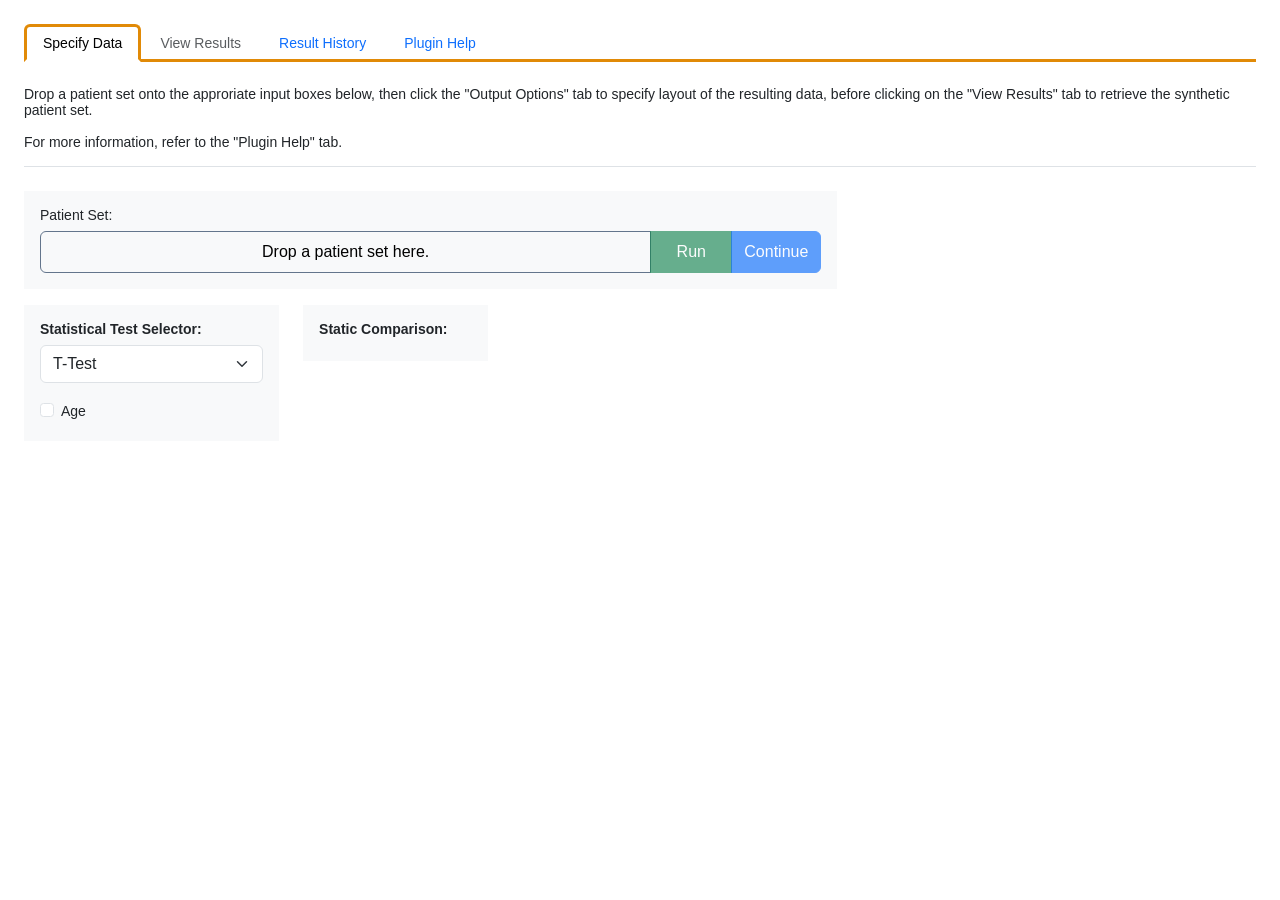
==== commit 0950756f: "Able to view previous run results." ====
--- a/plugin/webclient-1.8.x/edu/pitt/dbmi/synth-data/index.html
+++ b/plugin/webclient-1.8.x/edu/pitt/dbmi/synth-data/index.html
@@ -8,8 +8,16 @@
         <link rel="stylesheet" href="assets/bootstrap-icons/bootstrap-icons.min.css" />
         <link rel="stylesheet" href="assets/c3code/c3.css" />
         <link rel="stylesheet" href="css/sythndata-main.css" />
+        <link rel="stylesheet" href="assets/datatables/datatables.min.css" />
         <script src="js/i2b2-loader.js"></script>
+        <script src="assets/jquery/jquery-3.6.3.min.js"></script>
+        <script src="assets/bootstrap/js/bootstrap.bundle.min.js"></script>
+        <script src="assets/d3code/d3.v3.js"></script>
+        <script src="assets/c3code/c3.js"></script>
+        <script src="js/sythndata-charts.js"></script>
         <script src="js/sythndata-main.js"></script>
+        <script src="assets/datatables/datatables.min.js"></script>
+        <script src="assets/moment/moment.js"></script>
     </head>
     <body>
         <div class="py-4 px-4">
@@ -20,6 +28,9 @@
                 </li>
                 <li class="nav-item" role="presentation">
                     <button class="nav-link disabled" id="nav-results-tab" data-bs-toggle="tab" data-bs-target="#nav-results" type="button" role="tab" aria-controls="nav-results" aria-selected="false">View Results</button>
+                </li>
+                <li class="nav-item" role="presentation">
+                    <button class="nav-link" id="nav-history-tab" data-bs-toggle="tab" data-bs-target="#nav-history" type="button" role="tab" aria-controls="nav-history" aria-selected="false">Result History</button>
                 </li>
                 <li class="nav-item" role="presentation">
                     <button class="nav-link" id="nav-help-tab" data-bs-toggle="tab" data-bs-target="#nav-help" type="button" role="tab" aria-controls="nav-help" aria-selected="false">Plugin Help</button>
@@ -84,36 +95,20 @@
                     </div>
                 </div>
                 <div class="tab-pane fade" id="nav-results" role="tabpanel" aria-labelledby="nav-results-tab">
-                    <!-- progress status -->
-                    <div class="row" id="progressStatus" style="display: none;">
-                        <div class="col-md-12">
-                            <h6>Please wait while the Synthetic Data Server creates your dataset.</h6>
-                            <div class="progress" id="dataGenProgress" role="progressbar" aria-label="Generate data progress" aria-valuenow="0" aria-valuemin="0" aria-valuemax="100" style="height: 30px;">
-                                <div class="progress-bar bg-primary fw-bold fs-6" id="dataGenProgressBar" style="width: 0%"></div>
-                            </div>
-                            <div id="progressStep"></div>
-                        </div>
-                    </div>
-                    <!-- end of progress status -->
                     <!-- demographic status -->
                     <div class="row" id="demographicStatus" style="display: none;">
                         <div class="col-md-12">
                             <h6>Stats about the source data of this query:</h6>
-                            <div class="card">
-                                <div class="card-header text-center">
+                            <div class="card border-primary" style="min-width: 46em;">
+                                <div class="card-header text-bg-primary text-center">
                                     <h5 class="m-0" id="patientCounts">N(patients) size = {counts}</h5>
                                 </div>
                                 <div class="card-body">
-                                    <div class="row">
-                                        <div class="col-sm-6 pe-4" id="stat-test" style="display: none;">
-                                            <h6 class="card-title fw-bold mb-2">Statistical Test</h6>
-                                            <div id="stat-test-plot"></div>
-                                        </div>
-                                        <div class="col-sm-6 ps-4" id="stat-compare" style="display: none;">
-                                            <h6 class="card-title fw-bold mb-2">Static Comparison Elements</h6>
-                                            <div id="stat-compare-checks"></div>
-                                        </div>
-                                    </div>
+                                    <h6 class="card-title fw-bold mb-3">Statistical Test</h6>
+                                    <div id="stat-test-plot"></div>
+
+                                    <h6 class="card-title fw-bold mt-4 mb-3">Static Comparison Elements</h6>
+                                    <div id="stat-compare-checks"></div>                                    
                                 </div>
                                 <div class="card-footer text-center">
                                     <div class="mb-2" id="synth-actions">
@@ -223,7 +218,7 @@
                         <!-- view options for comparison charts -->
                         <nav class="navbar bg-body-secondary mb-4">
                             <div class="container-fluid">
-                                <span class="navbar-brand">Comparison Charts</span>
+                                <div class="navbar-brand">Comparison Charts</div>
                                 <div class="row g-2 align-items-center">
                                     <div class="col-auto">
                                         <label for="compViewOptions" class="form-label mt-2 fs-6">Select View Option:</label>
@@ -238,7 +233,6 @@
                             </div>
                         </nav>
                         <!-- end of view options for comparison charts -->
-                        <!-- age statistics -->
                         <div class="row">
                             <div class="col-lg-12">
                                 <!-- "age range & gender" -->
@@ -295,7 +289,53 @@
                                 <!-- end of top ICD codes -->
                             </div>
                         </div>
-                        <!-- end of age statistics -->
+                        <!-- view options for top comorbidities -->
+                        <nav class="navbar bg-body-secondary mb-4">
+                            <div class="container-fluid">
+                                <div class="navbar-brand">Top Comorbidities</div>
+                                <div class="row g-2 align-items-center">
+                                    <div class="col-auto">
+                                        <label for="compViewOptions" class="form-label mt-2 fs-6">Choose an ICD code:</label>
+                                    </div>
+                                    <div class="col-auto">
+                                        <select id="icdCodeOptions" class="form-select form-select-sm" aria-label="View option"></select>
+                                    </div>
+                                </div>
+                            </div>
+                        </nav>
+                        <!-- end of view options for top comorbidities -->
+                        <!-- ICD related charts -->
+                        <div class="row">
+                            <div class="col-lg-12">
+                                <!-- top comorbidities -->
+                                <div class="card border-info mb-4">
+                                    <h6 class="card-header text-bg-info">Top ICD Codes</h6>
+                                    <div class="card-body">
+                                        <h5 class="card-title text-center fw-bold mb-3" id="topComorbTitle">Top Comorbidities for ICD code</h5>
+                                        <!-- source comorbidities and synth comorbidities -->
+                                        <div class="row mb-4">
+                                            <div class="col-lg-6">
+                                                <div id="donutRelatedIcdSource"></div>
+                                            </div>
+                                            <div class="col-lg-6">
+                                                <div id="donutRelatedIcdSynth"></div>
+                                            </div>
+                                        </div>
+                                        <!-- end of source comorbidities and synth comorbidities -->
+                                        <h5 class="card-title text-center fw-bold mb-3" id="icdAgeDistributionTitle">Age Distribution for ICD code</h5>
+                                        <!-- age distribution -->
+                                        <div class="row">
+                                            <div class="col-lg-12">
+                                                <div id="icdAgeDistributionChart"></div>
+                                            </div>
+                                        </div>
+                                        <!-- end of age distribution -->
+                                    </div>
+                                </div>
+                                <!-- end of top comorbidities -->
+                            </div>
+                        </div>
+                        <!-- end of ICD related charts -->
                     </div>
                     <!-- synthetic data gen status -->
                     <!-- error status -->
@@ -310,6 +350,24 @@
                         </div>
                     </div>
                     <!-- end of error status -->
+                </div>
+                <div class="tab-pane fade" id="nav-history" role="tabpanel" aria-labelledby="nav-history-tab">
+                    <div class="row">
+                        <div class="col-md-12">
+                            <div class="table-responsive">
+                                <table class="table table-striped table-sm w-100" id="result_history">
+                                    <thead>
+                                        <tr>
+                                            <th scope="col">Synthetic Data</th>
+                                            <th scope="col">Created On</th>
+                                            <th scope="col"></th>
+                                        </tr>
+                                    </thead>
+                                    <tbody></tbody>
+                                </table>
+                            </div>
+                        </div>
+                    </div>
                 </div>
                 <div class="tab-pane fade" id="nav-help" role="tabpanel" aria-labelledby="nav-help-tab">
                     <div class="row">
@@ -386,17 +444,17 @@
         <!-- end of message modal -->
         <!-- progress modal -->
         <div class="modal fade" id="sythndata-progress-modal" data-bs-backdrop="static" tabindex="-1" aria-labelledby="sythndata-progress-modal-title" aria-hidden="true">
-            <div class="modal-dialog">
+            <div class="modal-dialog modal-lg">
                 <div class="modal-content">
                     <div class="modal-header">
-                        <h6 class="modal-title" id="sythndata-progress-modal-title">Progress</h6>
+                        <h6 class="modal-title" id="sythndata-progress-modal-title">Synthdata Progress</h6>
                     </div>
                     <div class="modal-body">
-                        <div class="text-center">
-                            <div class="spinner-border text-primary" style="width: 3rem; height: 3rem;" role="status">
-                                <span class="visually-hidden">Loading...</span>
-                            </div>
-                        </div>
+                        <h6>Please wait while the Synthetic Data Server creates your dataset.</h6>
+                        <div class="progress" role="progressbar" aria-label="Generate data progress" aria-valuenow="100" aria-valuemin="0" aria-valuemax="100" style="height: 20px">
+                            <div class="progress-bar progress-bar-striped progress-bar-animated" style="width: 100%"></div>
+                        </div>
+                        <div id="progressStep"></div>
                     </div>
                 </div>
             </div>
@@ -418,10 +476,5 @@
             </div>
         </div>
         <!-- end of confirm modal -->
-        <script src="assets/jquery/jquery-3.6.3.min.js"></script>
-        <script src="assets/bootstrap/js/bootstrap.bundle.min.js"></script>
-        <script src="assets/d3code/d3.v3.js"></script>
-        <script src="assets/c3code/c3.js"></script>
-        <script src="js/sythndata-charts.js"></script>
     </body>
 </html>
